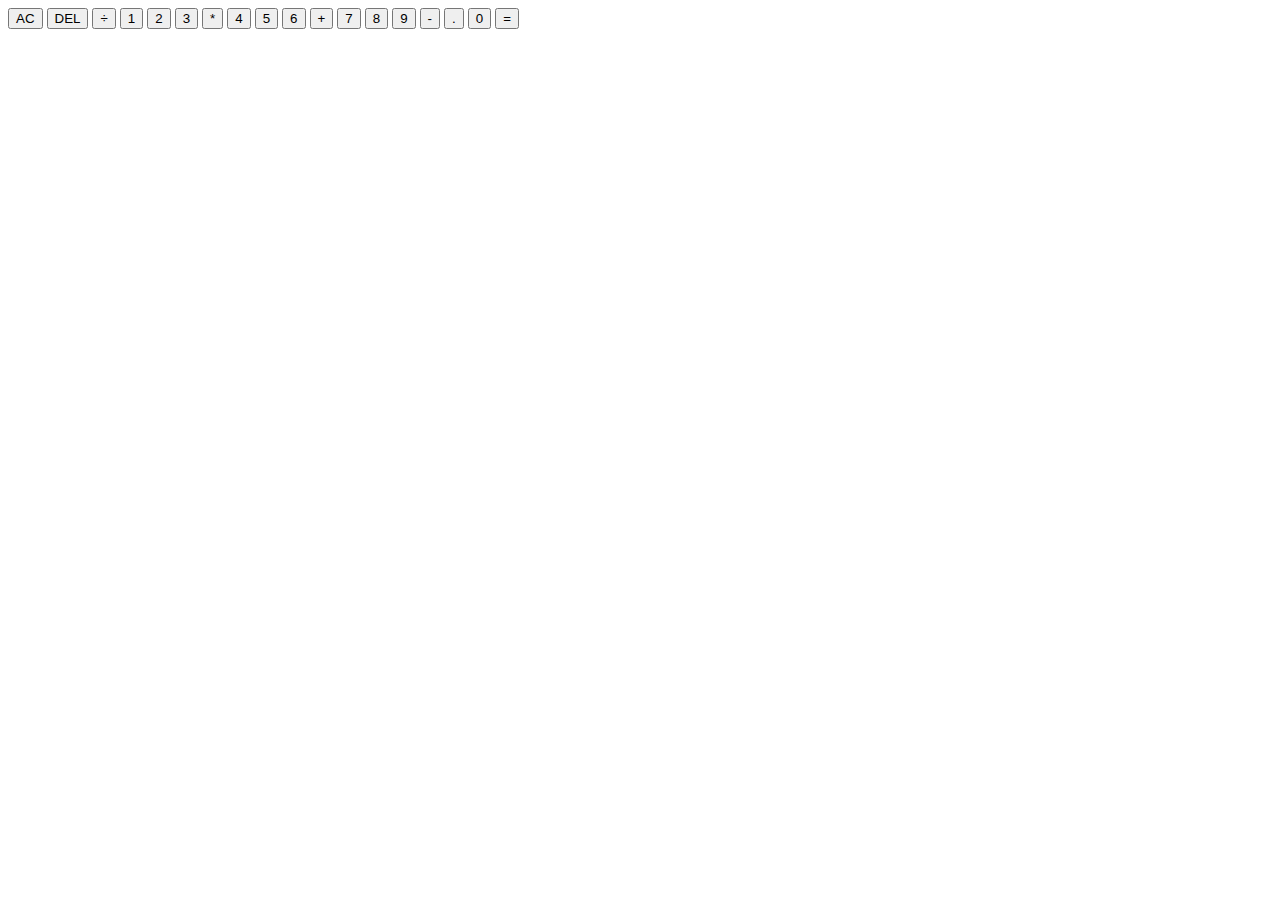
==== calculator/index.html @ cfcad342 "konacno sve radi, greska je bila u pogresnom id-u, uff, dobro je, dodat brojac u title documenta" ====
<!DOCTYPE html>
<html lang="en">
  <head>
    <meta charset="UTF-8" />
    <meta name="viewport" content="width=device-width, initial-scale=1.0" />
    <title>Calculator</title>
  </head>
  <body>
    <div class="calculator">
      <div class="output">
        <div class="previous-operand"></div>
        <div class="current-operand"></div>
      </div>
      <button data-all-clear class="span-two">AC</button>
      <button data-delete>DEL</button>
      <button data-operation>÷</button>
      <button data-number>1</button>
      <button data-number>2</button>
      <button data-number>3</button>
      <button data-operation>*</button>
      <button data-number>4</button>
      <button data-number>5</button>
      <button data-number>6</button>
      <button data-operation>+</button>
      <button data-number>7</button>
      <button data-number>8</button>
      <button data-number>9</button>
      <button data-operation>-</button>
      <button data-number>.</button>
      <button data-number>0</button>
      <button data-equals class="span-two">=</button>
    </div>
  </body>
</html>
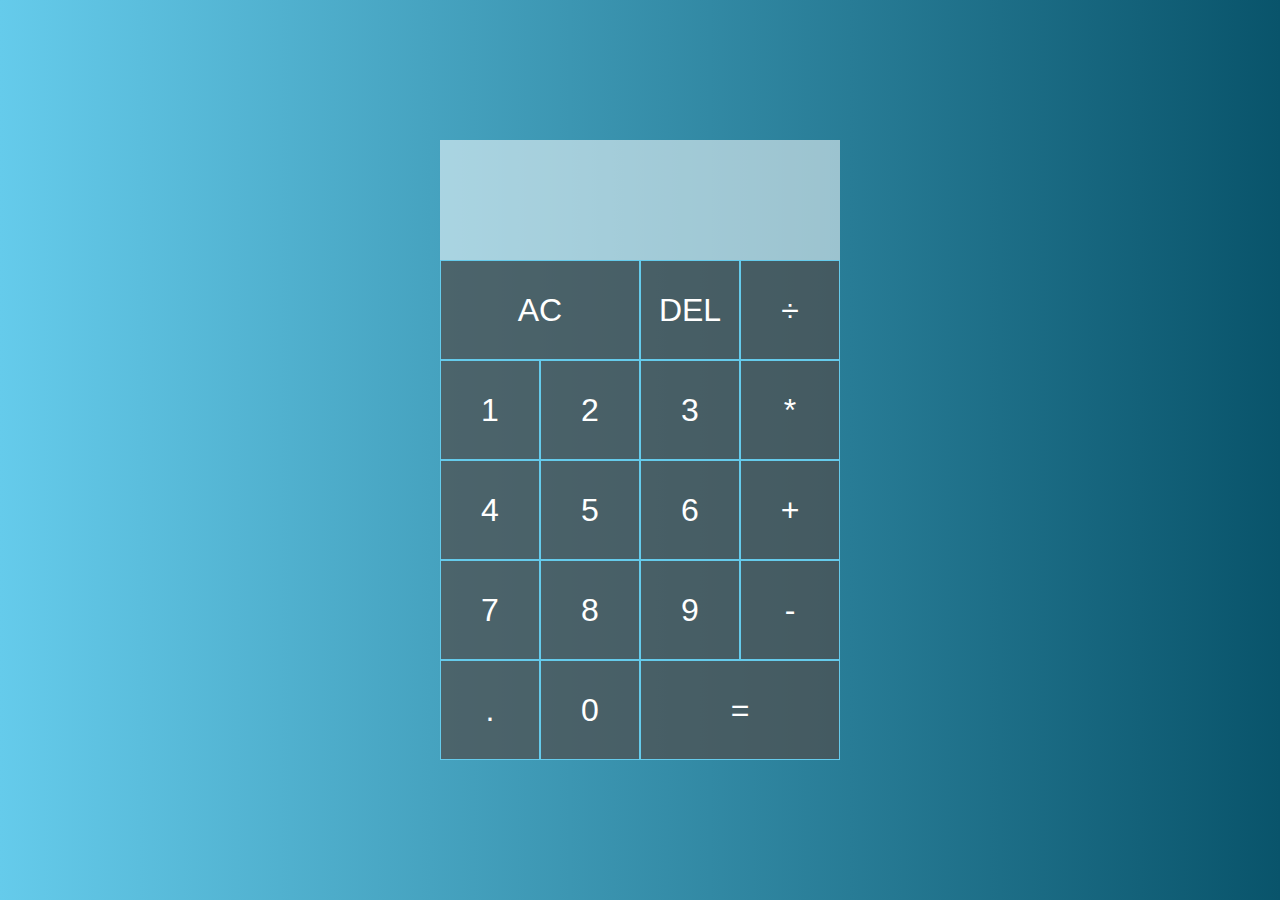
==== commit 21b60c2e: "Zavrsen kalkulator" ====
--- a/calculator/index.html
+++ b/calculator/index.html
@@ -3,13 +3,15 @@
   <head>
     <meta charset="UTF-8" />
     <meta name="viewport" content="width=device-width, initial-scale=1.0" />
+    <link rel="stylesheet" href="style.css">
+    <script src="script.js" defer></script>
     <title>Calculator</title>
   </head>
   <body>
     <div class="calculator">
       <div class="output">
-        <div class="previous-operand"></div>
-        <div class="current-operand"></div>
+        <div data-previous-operand class="previous-operand"></div>
+        <div data-current-operand class="current-operand"></div>
       </div>
       <button data-all-clear class="span-two">AC</button>
       <button data-delete>DEL</button>
--- a/calculator/style.css
+++ b/calculator/style.css
@@ -0,0 +1,65 @@
+* {
+  box-sizing: border-box;
+  font-family: "Franklin Gothic Medium", "Arial Narrow", Arial, sans-serif;
+  font-weight: normal;
+}
+
+body {
+  padding: 0;
+  margin: 0;
+  background: linear-gradient(to right, #65cbeb, #09546b);
+}
+
+.calculator {
+  display: grid;
+  justify-content: center;
+  align-content: center;
+  min-height: 100vh;
+  grid-template-columns: repeat(4,100px);
+  grid-template-rows: minmax(120px,auto)repeat(5,100px);
+}
+
+.calculator > button{
+    cursor: pointer;
+    font-size: 2rem;
+    border: 1px solid #65cbeb;
+    background-color: #4e4e4ebd;
+    color: white;
+}
+
+.calculator > button:hover{
+    background-color: #4e4e4ee1
+}
+
+.span-two{
+    grid-column: span 2;
+}
+
+.output {
+    grid-column: 1 / -1;
+    background-color: #ffffff8a;
+    display: flex;
+    align-items: end;
+    flex-direction: column;
+    justify-content: space-evenly;
+    padding: 15px;
+    /* za lomljenje rijeci na bilo koje slovo ako dodje do ivice.*/
+    word-wrap: break-word;
+    word-break: break-all;
+    color: #000000;
+
+
+}
+
+
+.output .previous-operand{
+    font-size: 1.5rem;
+    color: #000000a9;
+
+}
+
+
+.output .current-operand{
+    font-size: 2.5rem;
+}
+
